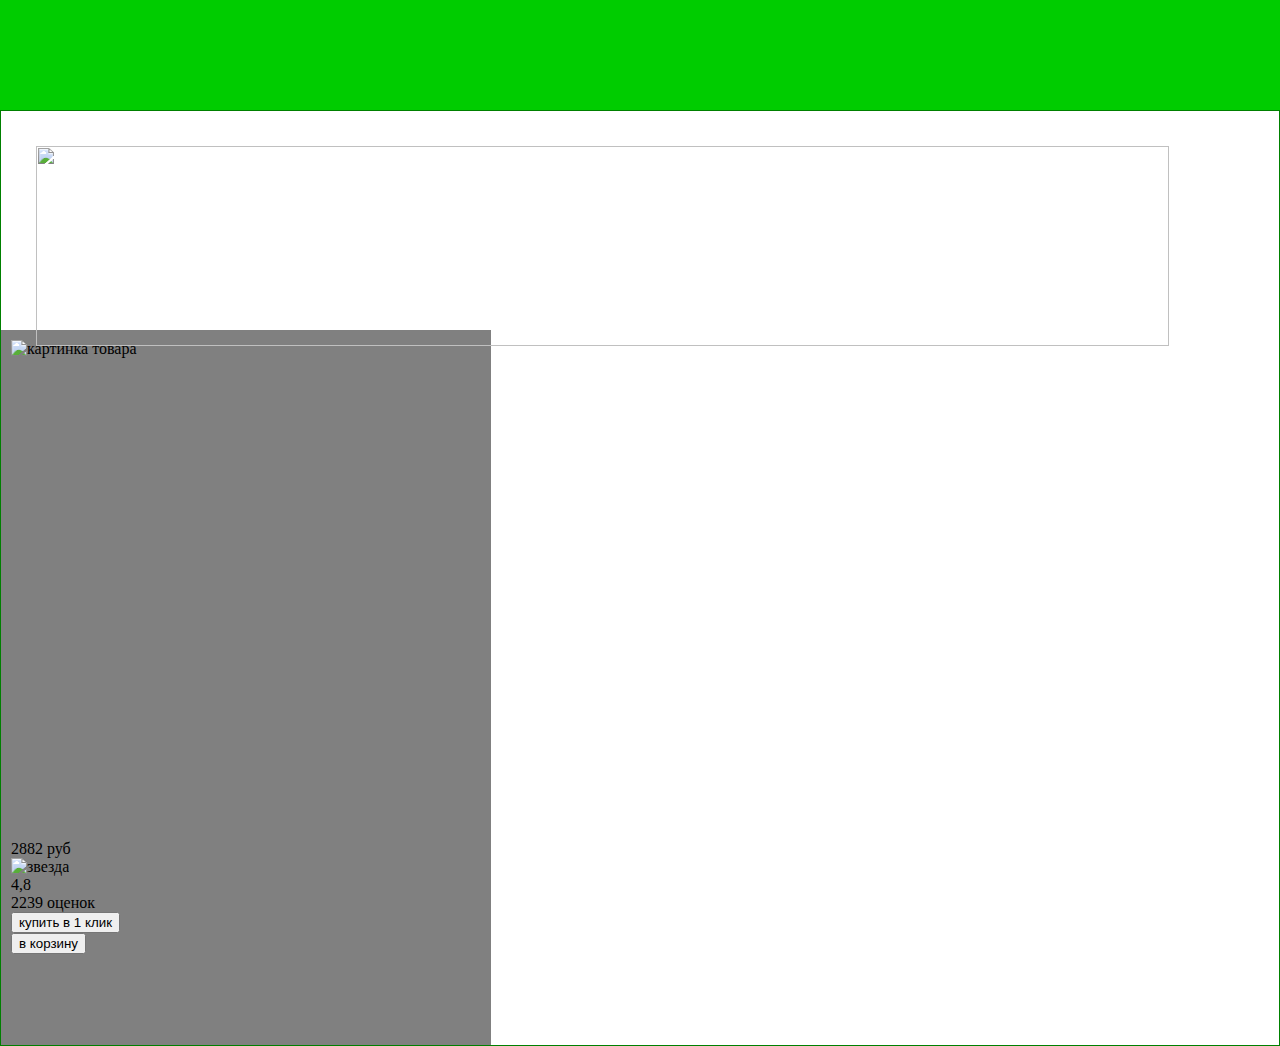
==== index.html @ 2ab3e71d "структура карточки" ====
<!DOCTYPE html>
<html lang="en">

<head>
    <meta charset="UTF-8">
    <meta name="viewport" content="width=device-width, initial-scale=1.0">
    <title>Document</title>
    <link rel="stylesheet" href="style.css">
</head>

<body>
    <header>
        <!--воссоздаст преподаватель-->
    </header>
    <main>
        <div class="big_banner">
            <img class="banner_img" src="img/banner_img.png" width="100%" height="200" alt="">
        </div>
        <div class="card">
            <ul>
                <li class="card_img"><img src="#" alt="картинка товара"></li>
                <li class="card_price"><p>2882 руб</p></li>
                <li class="card_rev"> 
                    <ul>
                        <li class="rev_img"><img src="#" alt="звезда"></li>
                            <li class="rev_score"><p>4,8</p></li>
                        <li class="rev_counter"><p>2239 оценок</p></li>
                    </ul>
                </li>
                <li class="card_descrption"></li>
                <li class="card_buttons">
                    <ul class="buttons">
                        <li class="buy_buttons"><button>купить в 1 клик</button></li>
                        <li class="cart_buttons"><button>в корзину</button></li>
                    </ul>
                </li>
            </ul>
        </div>
    </main>
</body>

</html>
---- style.css ----
:root {
    --main-color: #00CC00;
    --secondary-color: #FF7400;
    --accent-color: #CD0074;
}

* {
    margin: 0;
    padding: 50;
}

ul {
    list-style: none;
}

header {
    height: 110px;
    background-color: var(--main-color);
}

nav ul {
    display: flex;
    flex-direction: row;
}

li {
    width: 100%;
}

main {
    border: 1px solid green;
}

.banner_img {
    margin: 35px;
}

.big_banner {
    max-width: 1133px;
    height: 219px;
}

.card {
    padding: 10px;
    background-color: gray;
    width: 470px;
    height: 695px;
}

.card ul {
    padding: 0px;
}

.card_img {
    width: 470px;
    height: 500px;
}

.card_price {}

footer {
    border: 1px solid yellow;
}
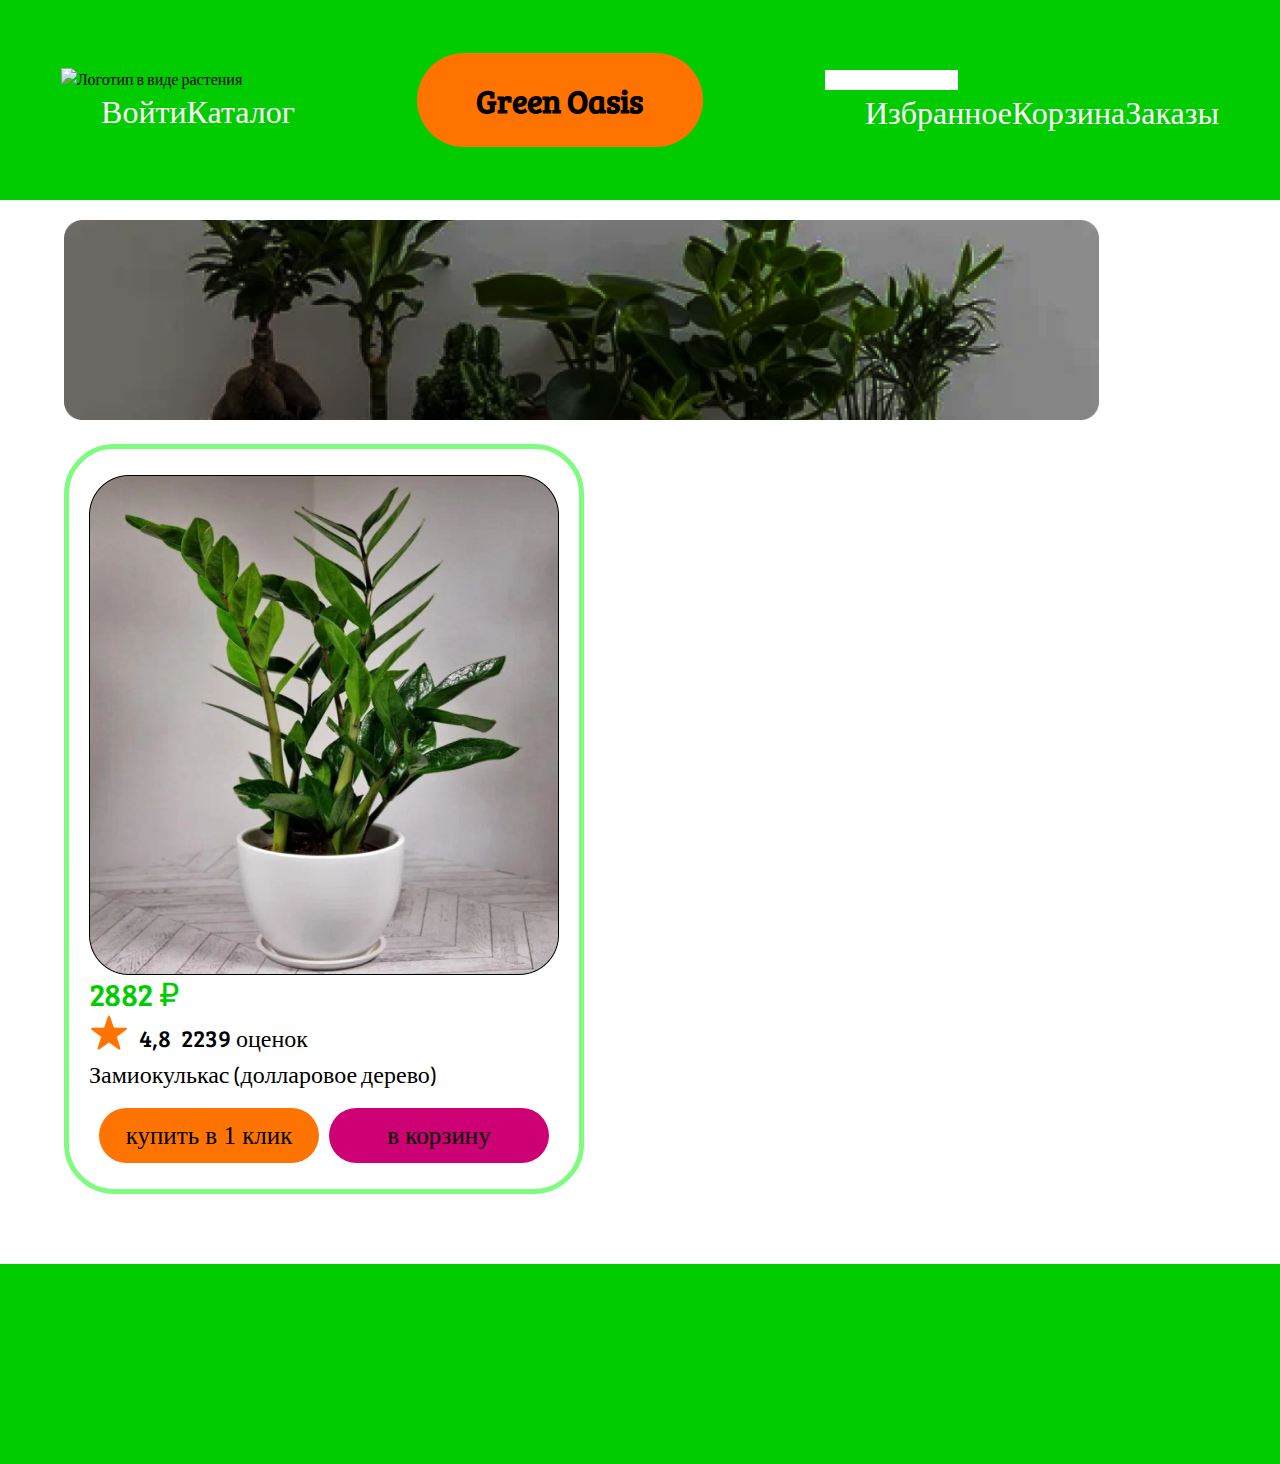
==== commit 20e7910f: "Merge pull request #1 from GoldikBlack/main" ====
--- a/index.html
+++ b/index.html
@@ -4,39 +4,62 @@
 <head>
     <meta charset="UTF-8">
     <meta name="viewport" content="width=device-width, initial-scale=1.0">
-    <title>Document</title>
+    <title>Green Oasis - ваш гид по растениям</title>
     <link rel="stylesheet" href="style.css">
+    <link rel="shortcut icon" href="img/favicon.ico" type="image/x-icon">
 </head>
-
 <body>
     <header>
-        <!--воссоздаст преподаватель-->
+        <div class="img_in_cat">
+            <img src="img/logo.svg" alt="Логотип в виде растения">
+            <ul class="menu">
+                <li><a href="#" class="Login">Войти</a></li>
+                <li><a href="#" class="Catalog">Каталог</a></li>
+            </ul>
+        </div>
+        <div class="logo">
+            <h1>Green Oasis</h1>
+        </div>
+        <div class="search_menu">
+            <input type="text" class="search_input">
+            <ul class="menu">
+                <li><a href="#" class="Favorite">Избранное</a></li>
+                <li><a href="#" class="Cart">Корзина</a></li>
+                <li><a href="#" class="List">Заказы</a></li>
+            </ul>
+        </div>
     </header>
     <main>
         <div class="big_banner">
-            <img class="banner_img" src="img/banner_img.png" width="100%" height="200" alt="">
+            <img class="banner_img" src="img/Background.png" height="200" alt="">
         </div>
-        <div class="card">
-            <ul>
-                <li class="card_img"><img src="#" alt="картинка товара"></li>
-                <li class="card_price"><p>2882 руб</p></li>
-                <li class="card_rev"> 
-                    <ul>
-                        <li class="rev_img"><img src="#" alt="звезда"></li>
+        <section class="cards_list">
+            <div class="card">
+                <ul>
+                    <li class="card_img"><img src="img/Rectangle 9.png" alt="картинка товара"></li>
+                    <li class="card_price"><p>2882 ₽</p></li>
+                    <li class="card_rev"> 
+                        <ul>
+                            <li class="rev_img"><img src="img/star.svg" alt="звезда"></li>
                             <li class="rev_score"><p>4,8</p></li>
-                        <li class="rev_counter"><p>2239 оценок</p></li>
-                    </ul>
-                </li>
-                <li class="card_descrption"></li>
-                <li class="card_buttons">
-                    <ul class="buttons">
-                        <li class="buy_buttons"><button>купить в 1 клик</button></li>
-                        <li class="cart_buttons"><button>в корзину</button></li>
-                    </ul>
-                </li>
-            </ul>
-        </div>
+                            <li class="rev_counter"><p>2239 оценок</p></li>
+                        </ul>
+                    </li>
+                    <li class="card_description"><p class="plant_name">Замиокулькас (долларовое дерево)</p></li>
+                    <li class="card_buttons">
+                        <ul class="buttons">
+                            <li class="orange"><button>купить в 1 клик</button></li>
+                            <li class="purple"><button>в корзину</button></li>
+                        </ul>
+                    </li>
+                </ul>
+            </div>
+        </section>
+        
     </main>
+    <footer>
+
+    </footer>
 </body>
 
 </html>--- a/style.css
+++ b/style.css
@@ -1,50 +1,103 @@
+@font-face {
+    font-family: 'Bree Serif';
+    src: url("fonts/BreeSerif-Regular.ttf");
+}
+
+@font-face {
+    font-family: 'Anek Bangla';
+    src: url("fonts/AnekBangla-VariableFont_wdth\,wght.ttf");
+}
+
 :root {
     --main-color: #00CC00;
     --secondary-color: #FF7400;
     --accent-color: #CD0074;
 }
 
+html,body {
+    height: 100%;
+}
+
 * {
+    font-family: 'Bree Serif', serif;
     margin: 0;
     padding: 50;
+    border: 0;
 }
 
-ul {
+a,ul {
+    text-decoration: none;
     list-style: none;
 }
 
+button {
+    background-color: transparent;
+}
+
 header {
-    height: 110px;
+    display: flex;
+    flex-direction: row;
+    justify-content: space-around;
+    align-items: center;
+    height: 200px;
     background-color: var(--main-color);
 }
 
-nav ul {
+header a {
+    font-weight: 400;
+    color: white;
+    font-size: 32px;
+    line-height: 43px;
+}
+
+ul.menu {
     display: flex;
     flex-direction: row;
 }
 
-li {
-    width: 100%;
+.logo {
+    display: flex;
+    justify-content: center;
+    align-items: center;
+    border-radius: 70px;
+    width: 286px;
+    height: 94px;
+    background-color: var(--secondary-color);
 }
 
+.logo h1 {
+    color: black;
+}
+
+
 main {
-    border: 1px solid green;
+    width: 90%;
+    padding: 20px;
+    margin: 0 auto;
+}
+
+.big_banner {
+    display: block;
+    margin: 0 auto 20px auto;
 }
 
 .banner_img {
-    margin: 35px;
+
 }
 
-.big_banner {
-    max-width: 1133px;
-    height: 219px;
+.cards_list {
+    padding-bottom: 20px;
 }
 
 .card {
-    padding: 10px;
-    background-color: gray;
+    display: flex;
+    flex-direction: column;
+    justify-content: space-evenly;
+    padding: 20px;
     width: 470px;
-    height: 695px;
+    height: 700px;
+    border-radius: 50px;
+    border: 5px solid rgba(0, 250, 0, 0.5);
 }
 
 .card ul {
@@ -56,8 +109,74 @@
     height: 500px;
 }
 
-.card_price {}
+.card_price {
+    font-family: 'Inter', serif;
+    font-size: 32px;
+    font-weight: 400;
+    line-height: 38.73px;
+    text-align: left;    
+    color: var(--main-color);
+}
+
+.card_rev ul{
+    display: flex;
+    flex-direction: row;
+    justify-content: left;
+    align-items: flex-end;
+    font-weight: normal;
+    font-size: 24px;
+    line-height: 30px;
+}
+
+.card_rev li {
+    padding-right: 10px;
+}
+
+.rev_img {
+    width: 40px;
+    height: 40px;
+}
+
+.plant_name {
+    font-family: 'Anek Bangla',serif;
+    font-weight: 400;
+    font-size: 24px;
+    line-height: 45px;
+    padding-bottom: 10px;
+}
+
+.card_buttons .buttons {
+    display: flex;
+    flex-direction: row;
+    justify-content: space-evenly;
+}
+
+.card_buttons li {
+    border-radius: 30px;
+}
+
+.card_buttons button {
+    width: 220px;
+    height: 55px;
+    font-family: 'Inter';
+    font-size: 25px;
+    font-weight: 400;
+    line-height: 36px;
+    text-align: center;
+    
+    
+}
+
+.orange {
+    background-color: var(--secondary-color);
+}
+
+.purple {
+    background-color: var(--accent-color);
+}
 
 footer {
-    border: 1px solid yellow;
+    margin-top: 30px;
+    height: 200px;
+    background-color: var(--main-color);
 }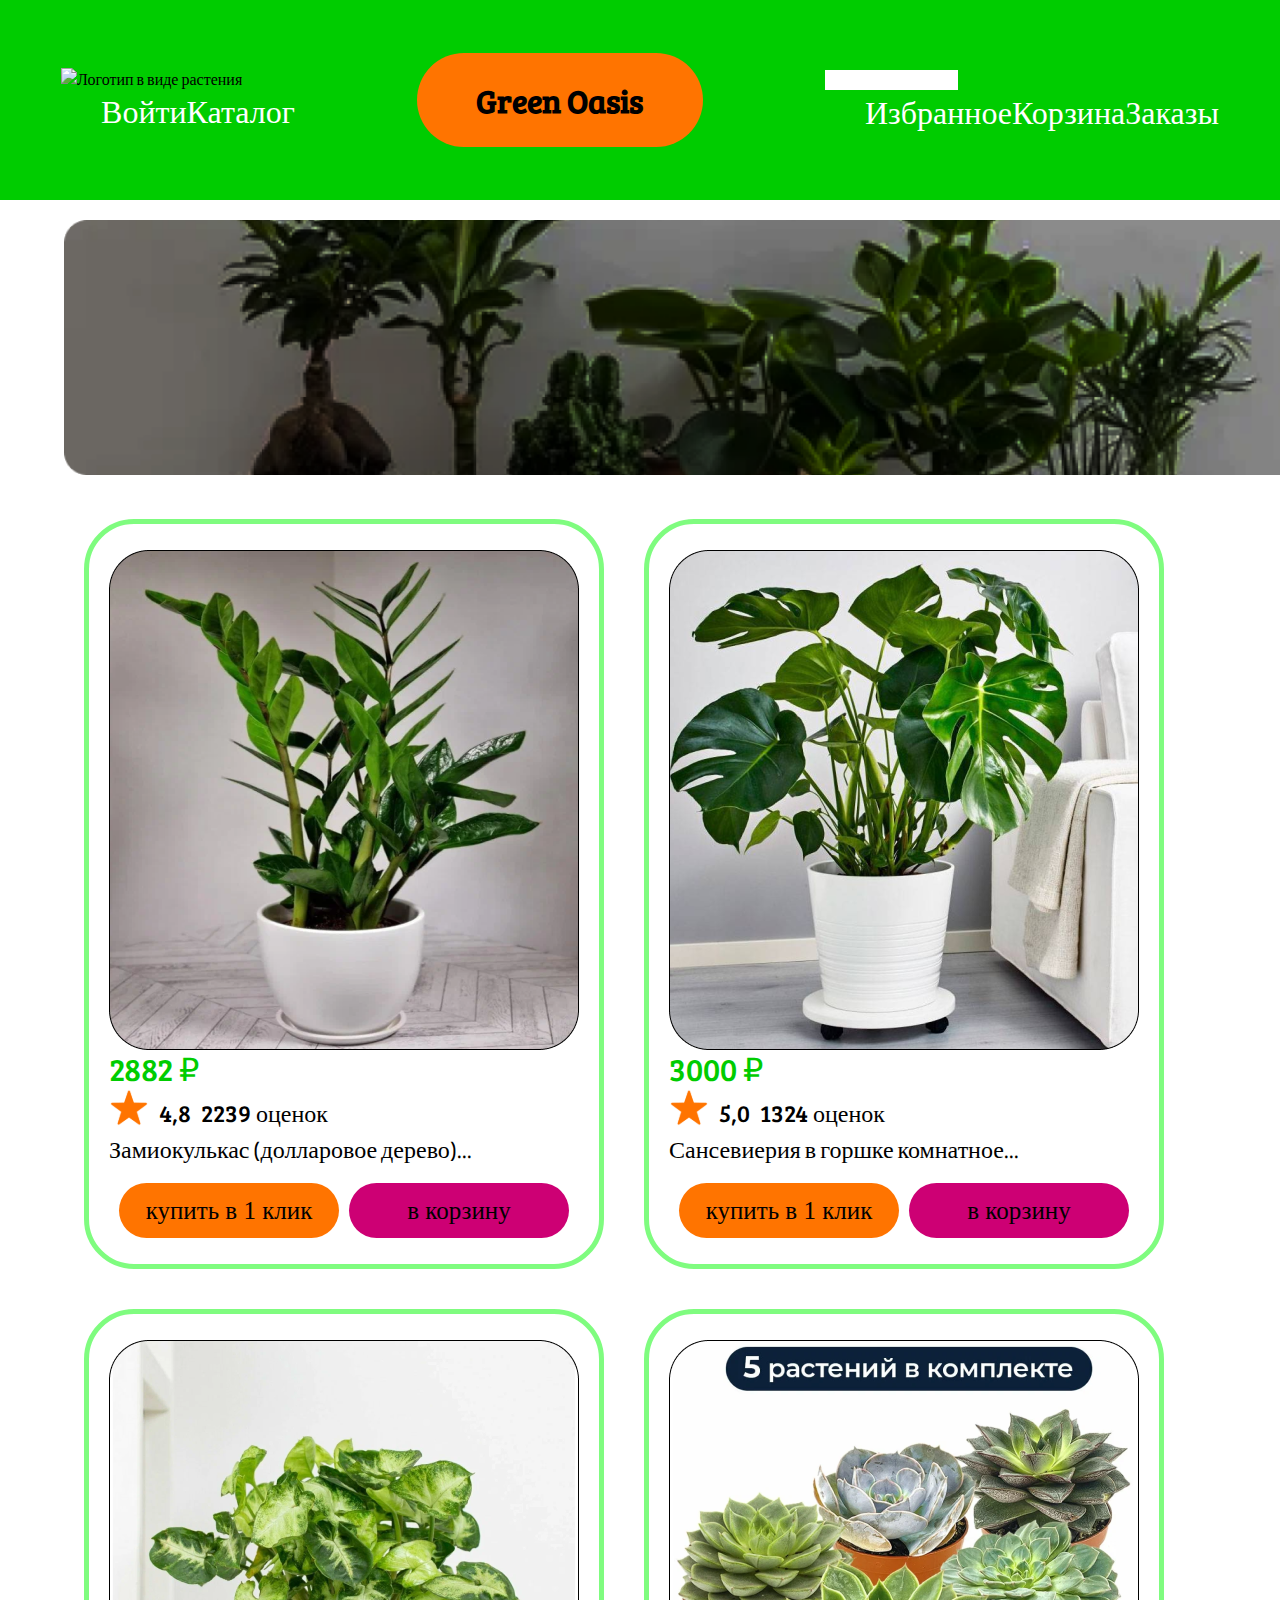
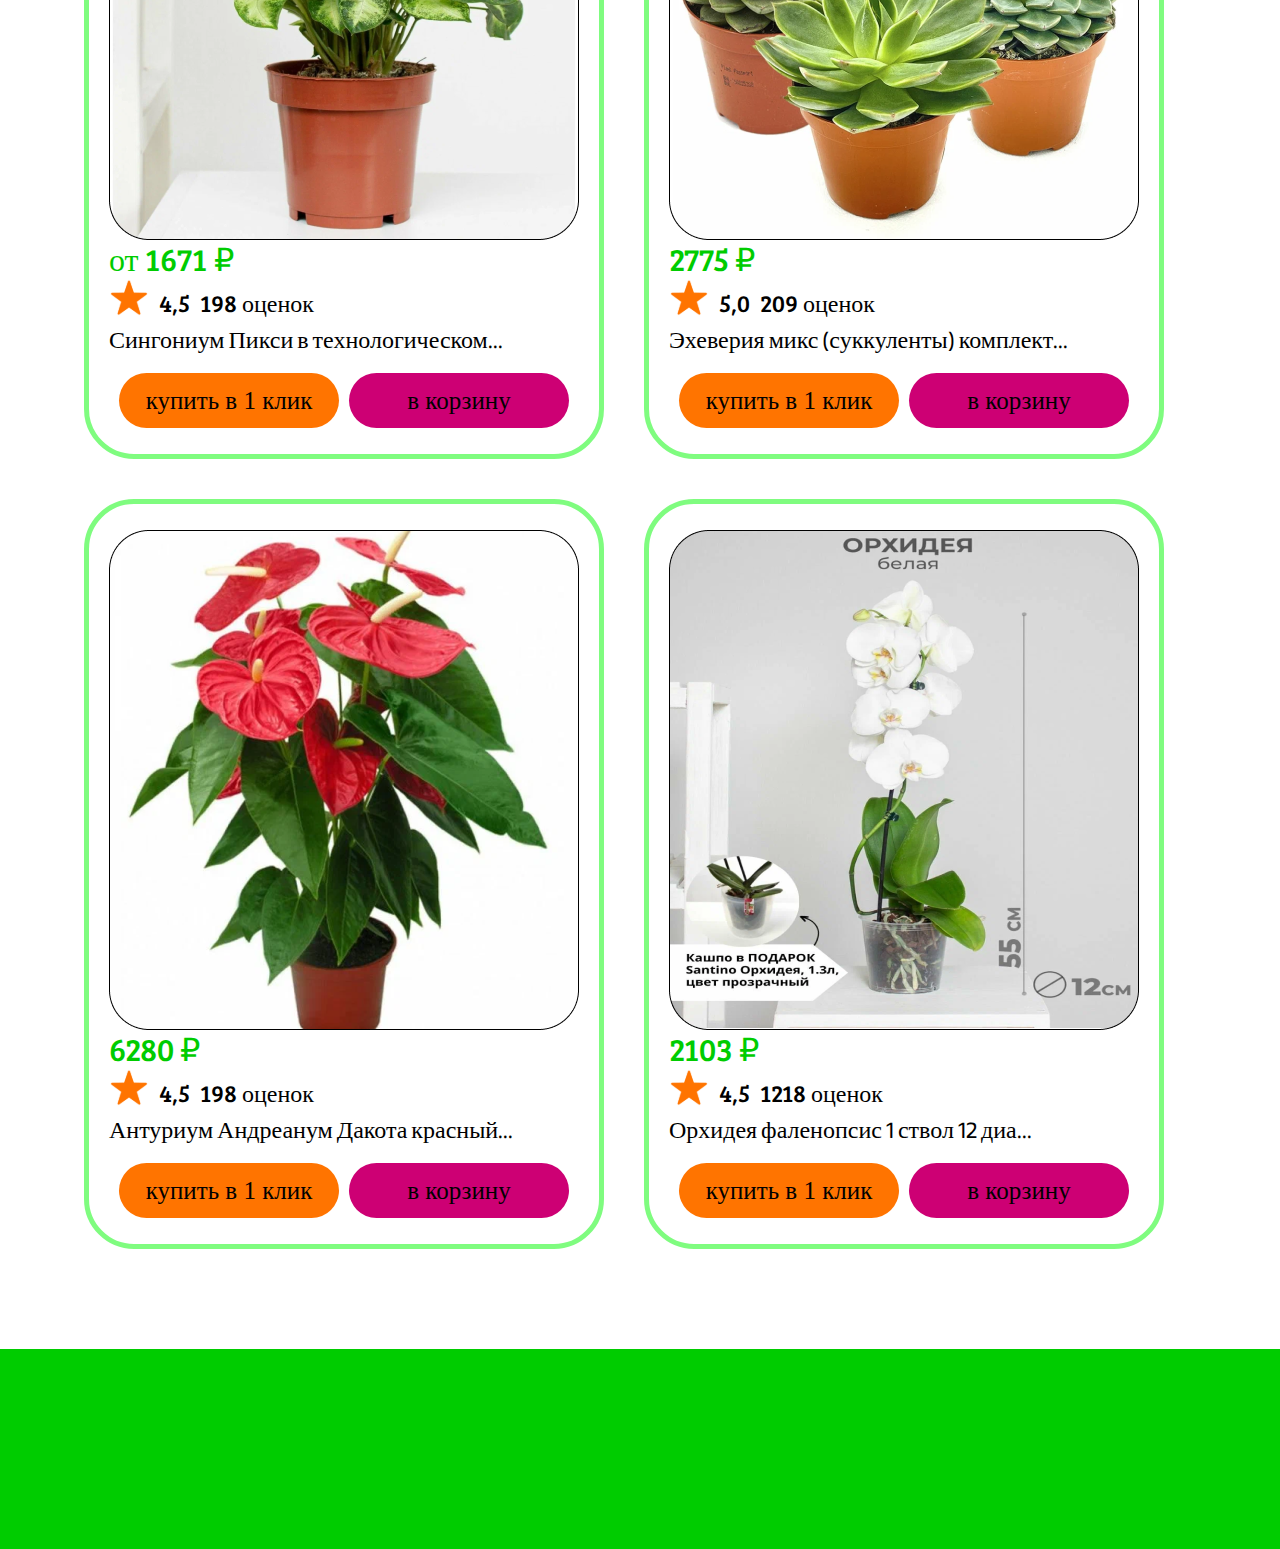
==== commit e430e26c: "создала карточки товаров" ====
--- a/index.html
+++ b/index.html
@@ -31,7 +31,7 @@
     </header>
     <main>
         <div class="big_banner">
-            <img class="banner_img" src="img/Background.png" height="200" alt="">
+            <img class="banner_img" src="img/Background.png" height="255" alt="">
         </div>
         <section class="cards_list">
             <div class="card">
@@ -45,7 +45,112 @@
                             <li class="rev_counter"><p>2239 оценок</p></li>
                         </ul>
                     </li>
-                    <li class="card_description"><p class="plant_name">Замиокулькас (долларовое дерево)</p></li>
+                    <li class="card_description"><p class="plant_name">Замиокулькас (долларовое дерево)...</p></li>
+                    <li class="card_buttons">
+                        <ul class="buttons">
+                            <li class="orange"><button>купить в 1 клик</button></li>
+                            <li class="purple"><button>в корзину</button></li>
+                        </ul>
+                    </li>
+                </ul>
+            </div>
+
+            <div class="card">
+                <ul>
+                    <li class="card_img"><img src="img/Rectangle 10.png" alt="картинка товара"></li>
+                    <li class="card_price"><p>3000 ₽</p></li>
+                    <li class="card_rev"> 
+                        <ul>
+                            <li class="rev_img"><img src="img/star.svg" alt="звезда"></li>
+                            <li class="rev_score"><p>5,0</p></li>
+                            <li class="rev_counter"><p>1324 оценок</p></li>
+                        </ul>
+                    </li>
+                    <li class="card_description"><p class="plant_name">Сансевиерия в горшке комнатное...</p></li>
+                    <li class="card_buttons">
+                        <ul class="buttons">
+                            <li class="orange"><button>купить в 1 клик</button></li>
+                            <li class="purple"><button>в корзину</button></li>
+                        </ul>
+                    </li>
+                </ul>
+            </div>
+
+            <div class="card">
+                <ul>
+                    <li class="card_img"><img src="img/Rectangle 11.png" alt="картинка товара"></li>
+                    <li class="card_price"><p>от 1671 ₽</p></li>
+                    <li class="card_rev"> 
+                        <ul>
+                            <li class="rev_img"><img src="img/star.svg" alt="звезда"></li>
+                            <li class="rev_score"><p>4,5</p></li>
+                            <li class="rev_counter"><p>198 оценок</p></li>
+                        </ul>
+                    </li>
+                    <li class="card_description"><p class="plant_name">Сингониум Пикси в технологическом...</p></li>
+                    <li class="card_buttons">
+                        <ul class="buttons">
+                            <li class="orange"><button>купить в 1 клик</button></li>
+                            <li class="purple"><button>в корзину</button></li>
+                        </ul>
+                    </li>
+                </ul>
+            </div>
+
+            <div class="card">
+                <ul>
+                    <li class="card_img"><img src="img/Rectangle 12.png" alt="картинка товара"></li>
+                    <li class="card_price"><p>2775 ₽</p></li>
+                    <li class="card_rev"> 
+                        <ul>
+                            <li class="rev_img"><img src="img/star.svg" alt="звезда"></li>
+                            <li class="rev_score"><p>5,0</p></li>
+                            <li class="rev_counter"><p>209 оценок</p></li>
+                        </ul>
+                    </li>
+                    <li class="card_description"><p class="plant_name">Эхеверия микс (суккуленты) комплект...</p></li>
+                    <li class="card_buttons">
+                        <ul class="buttons">
+                            <li class="orange"><button>купить в 1 клик</button></li>
+                            <li class="purple"><button>в корзину</button></li>
+                        </ul>
+                    </li>
+                </ul>
+            </div>
+
+            <div class="card">
+                <ul>
+                    <li class="card_img"><img src="img/Rectangle 13.png" alt="картинка товара"></li>
+                    <li class="card_price"><p>6280 ₽</p></li>
+                    <li class="card_rev"> 
+                        <ul>
+                            <li class="rev_img"><img src="img/star.svg" alt="звезда"></li>
+                            <li class="rev_score"><p>4,5</p></li>
+                            <li class="rev_counter"><p>198 оценок</p></li>
+                        </ul>
+                    </li>
+                    <li class="card_description"><p class="plant_name">Антуриум Андреанум Дакота красный...</p></li>
+                    <li class="card_buttons">
+                        <ul class="buttons">
+                            <li class="orange"><button>купить в 1 клик</button></li>
+                            <li class="purple"><button>в корзину</button></li>
+                        </ul>
+                    </li>
+                </ul>
+            </div>
+
+            <div class="card">
+                <ul>
+                    <li class="card_img"><img src="img/Rectangle 14.png" alt="картинка товара"></li>
+                    <li class="card_price"><p>2103 ₽</p></li>
+                    <li class="card_rev"> 
+                        <ul>
+                            <li class="rev_img"><img src="img/star.svg" alt="звезда"></li>
+                            <li class="rev_score"><p>4,5</p></li>
+                            <li class="rev_counter"><p>1218 оценок</p></li>
+                        </ul>
+                    </li>
+                    <li class="card_description"><p class="plant_name">Орхидея фаленопсис 1 ствол 12 диа...</p></li>
                     <li class="card_buttons">
                         <ul class="buttons">
                             <li class="orange"><button>купить в 1 клик</button></li>
--- a/style.css
+++ b/style.css
@@ -81,12 +81,14 @@
     margin: 0 auto 20px auto;
 }
 
-.banner_img {
-
-}
+.banner_img {}
 
 .cards_list {
     padding-bottom: 20px;
+    display: flex;
+    margin-bottom: 10px;
+    flex-direction: row;
+    flex-wrap: wrap;
 }
 
 .card {
@@ -98,6 +100,7 @@
     height: 700px;
     border-radius: 50px;
     border: 5px solid rgba(0, 250, 0, 0.5);
+    margin: 20px;
 }
 
 .card ul {
@@ -162,9 +165,7 @@
     font-size: 25px;
     font-weight: 400;
     line-height: 36px;
-    text-align: center;
-    
-    
+    text-align: center;   
 }
 
 .orange {
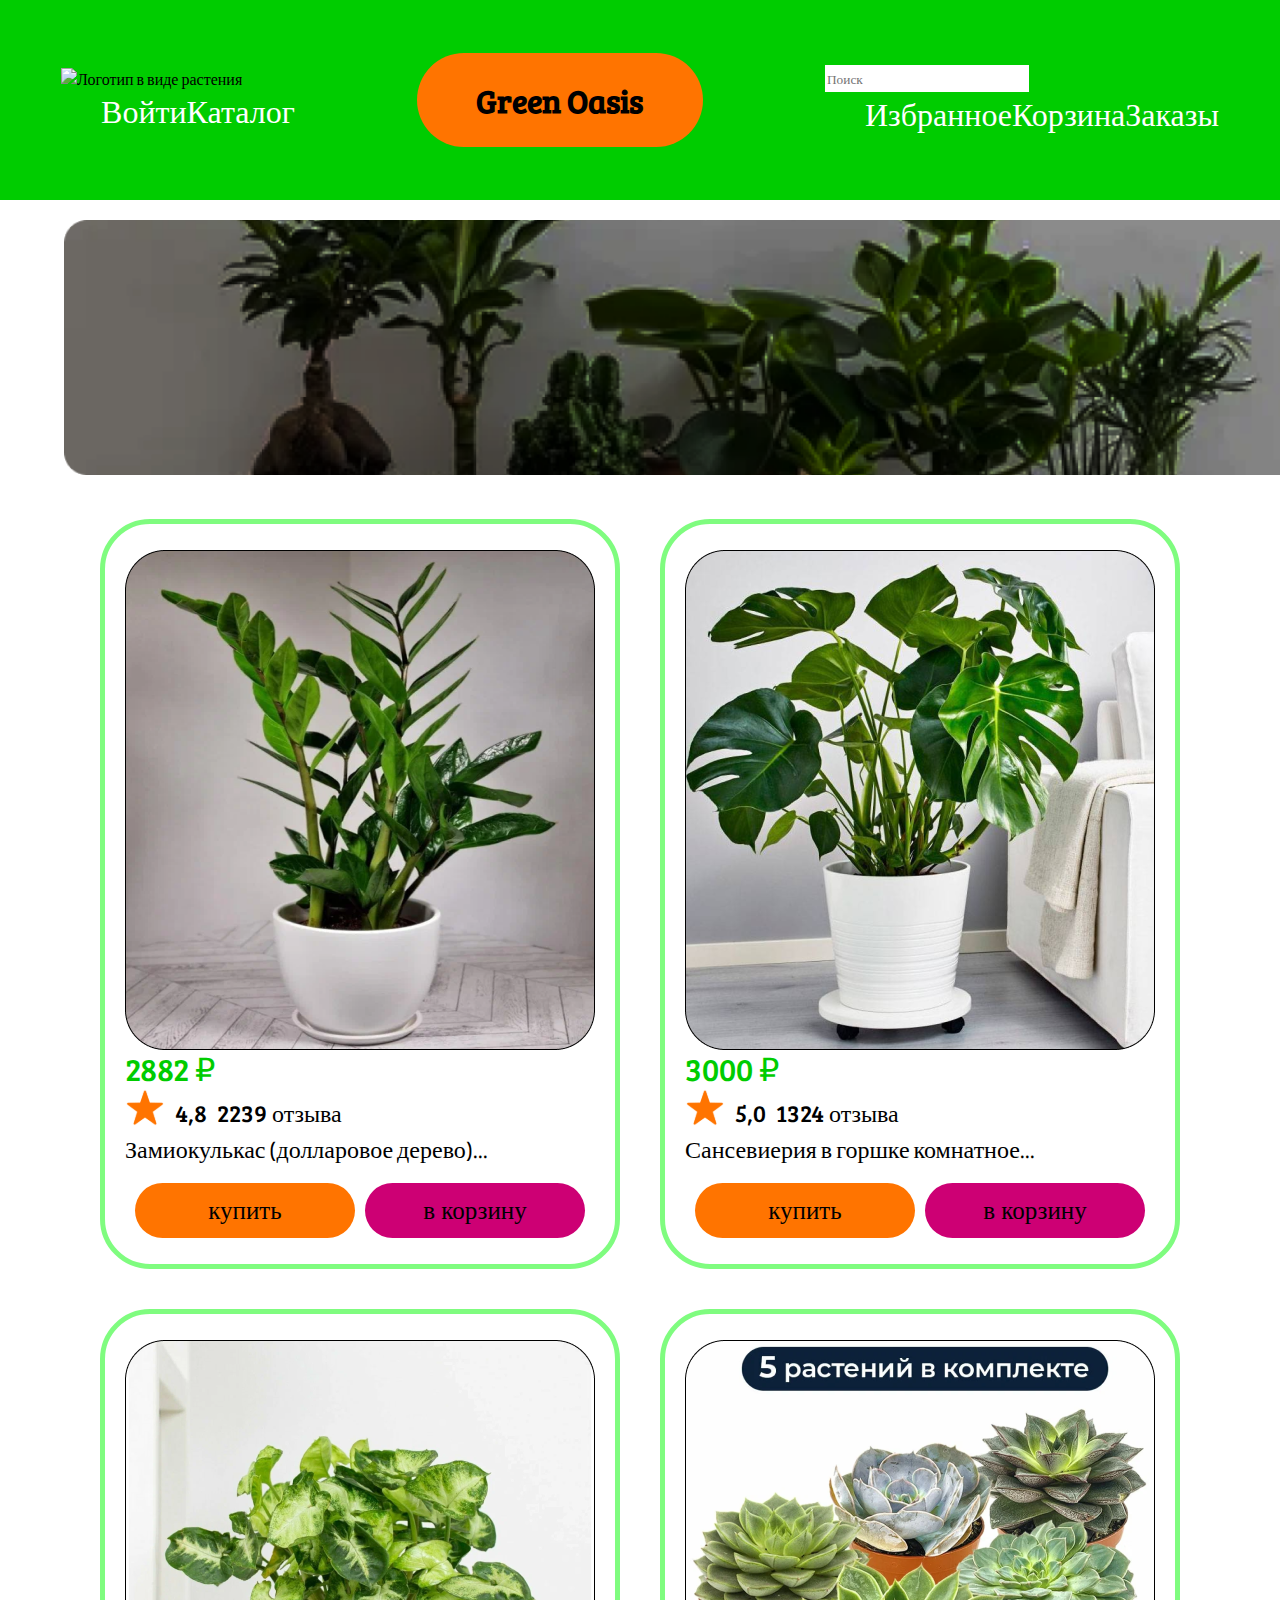
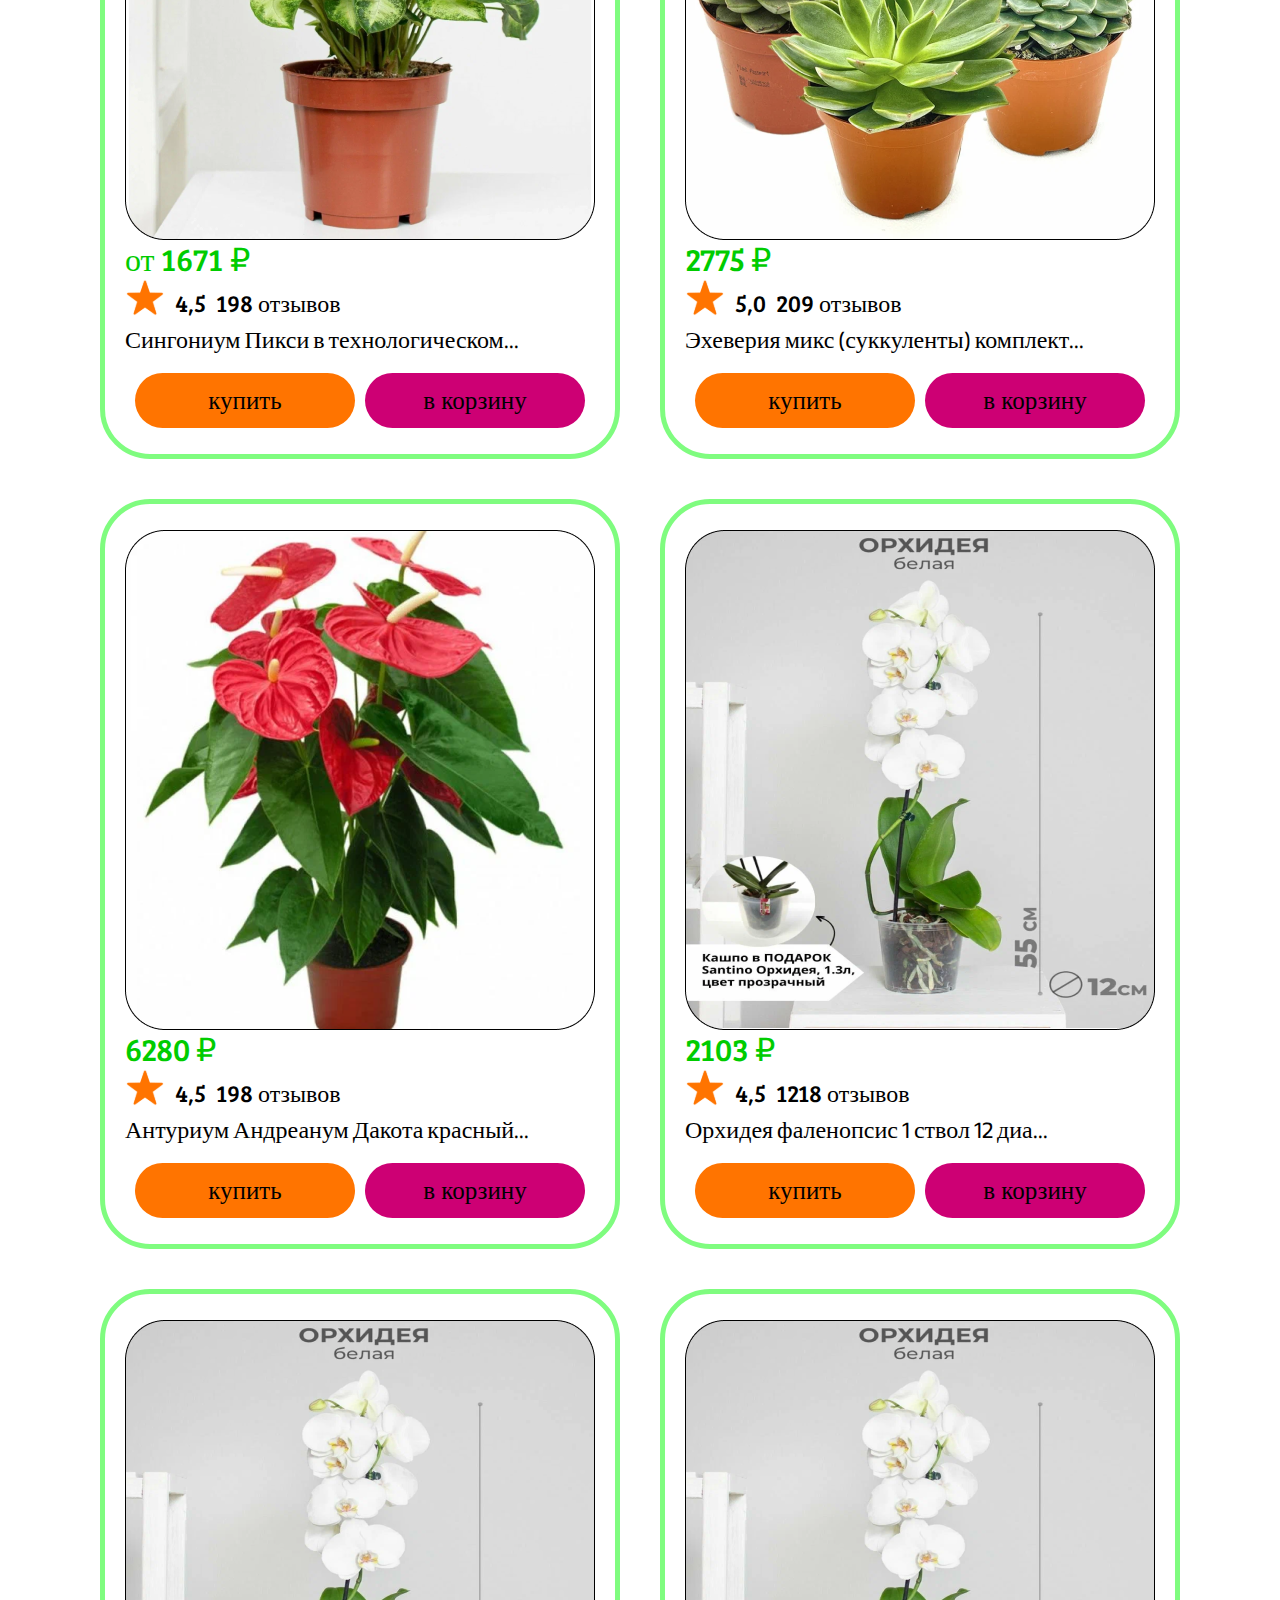
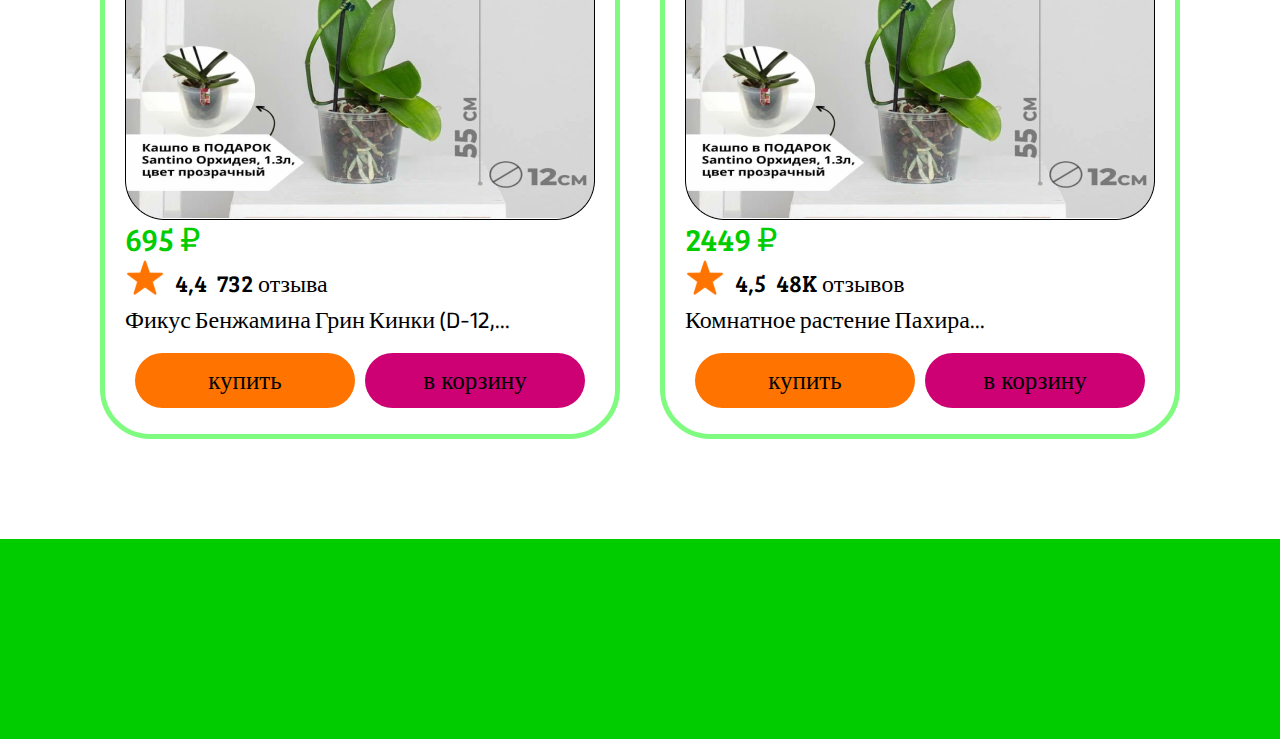
==== commit 3f9fddfe: "карточки товаров, поиск" ====
--- a/index.html
+++ b/index.html
@@ -21,7 +21,7 @@
             <h1>Green Oasis</h1>
         </div>
         <div class="search_menu">
-            <input type="text" class="search_input">
+            <input type="text" class="search_input" placeholder="Поиск">
             <ul class="menu">
                 <li><a href="#" class="Favorite">Избранное</a></li>
                 <li><a href="#" class="Cart">Корзина</a></li>
@@ -42,13 +42,13 @@
                         <ul>
                             <li class="rev_img"><img src="img/star.svg" alt="звезда"></li>
                             <li class="rev_score"><p>4,8</p></li>
-                            <li class="rev_counter"><p>2239 оценок</p></li>
+                            <li class="rev_counter"><p>2239 отзыва</p></li>
                         </ul>
                     </li>
                     <li class="card_description"><p class="plant_name">Замиокулькас (долларовое дерево)...</p></li>
                     <li class="card_buttons">
                         <ul class="buttons">
-                            <li class="orange"><button>купить в 1 клик</button></li>
+                            <li class="orange"><button>купить</button></li>
                             <li class="purple"><button>в корзину</button></li>
                         </ul>
                     </li>
@@ -63,13 +63,13 @@
                         <ul>
                             <li class="rev_img"><img src="img/star.svg" alt="звезда"></li>
                             <li class="rev_score"><p>5,0</p></li>
-                            <li class="rev_counter"><p>1324 оценок</p></li>
+                            <li class="rev_counter"><p>1324 отзыва</p></li>
                         </ul>
                     </li>
                     <li class="card_description"><p class="plant_name">Сансевиерия в горшке комнатное...</p></li>
                     <li class="card_buttons">
                         <ul class="buttons">
-                            <li class="orange"><button>купить в 1 клик</button></li>
+                            <li class="orange"><button>купить</button></li>
                             <li class="purple"><button>в корзину</button></li>
                         </ul>
                     </li>
@@ -84,13 +84,13 @@
                         <ul>
                             <li class="rev_img"><img src="img/star.svg" alt="звезда"></li>
                             <li class="rev_score"><p>4,5</p></li>
-                            <li class="rev_counter"><p>198 оценок</p></li>
+                            <li class="rev_counter"><p>198 отзывов</p></li>
                         </ul>
                     </li>
                     <li class="card_description"><p class="plant_name">Сингониум Пикси в технологическом...</p></li>
                     <li class="card_buttons">
                         <ul class="buttons">
-                            <li class="orange"><button>купить в 1 клик</button></li>
+                            <li class="orange"><button>купить</button></li>
                             <li class="purple"><button>в корзину</button></li>
                         </ul>
                     </li>
@@ -105,13 +105,13 @@
                         <ul>
                             <li class="rev_img"><img src="img/star.svg" alt="звезда"></li>
                             <li class="rev_score"><p>5,0</p></li>
-                            <li class="rev_counter"><p>209 оценок</p></li>
+                            <li class="rev_counter"><p>209 отзывов</p></li>
                         </ul>
                     </li>
                     <li class="card_description"><p class="plant_name">Эхеверия микс (суккуленты) комплект...</p></li>
                     <li class="card_buttons">
                         <ul class="buttons">
-                            <li class="orange"><button>купить в 1 клик</button></li>
+                            <li class="orange"><button>купить</button></li>
                             <li class="purple"><button>в корзину</button></li>
                         </ul>
                     </li>
@@ -126,13 +126,13 @@
                         <ul>
                             <li class="rev_img"><img src="img/star.svg" alt="звезда"></li>
                             <li class="rev_score"><p>4,5</p></li>
-                            <li class="rev_counter"><p>198 оценок</p></li>
+                            <li class="rev_counter"><p>198 отзывов</p></li>
                         </ul>
                     </li>
                     <li class="card_description"><p class="plant_name">Антуриум Андреанум Дакота красный...</p></li>
                     <li class="card_buttons">
                         <ul class="buttons">
-                            <li class="orange"><button>купить в 1 клик</button></li>
+                            <li class="orange"><button>купить</button></li>
                             <li class="purple"><button>в корзину</button></li>
                         </ul>
                     </li>
@@ -147,13 +147,55 @@
                         <ul>
                             <li class="rev_img"><img src="img/star.svg" alt="звезда"></li>
                             <li class="rev_score"><p>4,5</p></li>
-                            <li class="rev_counter"><p>1218 оценок</p></li>
+                            <li class="rev_counter"><p>1218 отзывов</p></li>
                         </ul>
                     </li>
                     <li class="card_description"><p class="plant_name">Орхидея фаленопсис 1 ствол 12 диа...</p></li>
                     <li class="card_buttons">
                         <ul class="buttons">
-                            <li class="orange"><button>купить в 1 клик</button></li>
+                            <li class="orange"><button>купить</button></li>
+                            <li class="purple"><button>в корзину</button></li>
+                        </ul>
+                    </li>
+                </ul>
+            </div>
+
+            <div class="card">
+                <ul>
+                    <li class="card_img"><img src="img/Rectangle 14.png" alt="картинка товара"></li>
+                    <li class="card_price"><p>695 ₽</p></li>
+                    <li class="card_rev"> 
+                        <ul>
+                            <li class="rev_img"><img src="img/star.svg" alt="звезда"></li>
+                            <li class="rev_score"><p>4,4</p></li>
+                            <li class="rev_counter"><p>732 отзыва</p></li>
+                        </ul>
+                    </li>
+                    <li class="card_description"><p class="plant_name">Фикус Бенжамина Грин Кинки (D-12,...</p></li>
+                    <li class="card_buttons">
+                        <ul class="buttons">
+                            <li class="orange"><button>купить</button></li>
+                            <li class="purple"><button>в корзину</button></li>
+                        </ul>
+                    </li>
+                </ul>
+            </div>
+
+            <div class="card">
+                <ul>
+                    <li class="card_img"><img src="img/Rectangle 14.png" alt="картинка товара"></li>
+                    <li class="card_price"><p>2449 ₽</p></li>
+                    <li class="card_rev"> 
+                        <ul>
+                            <li class="rev_img"><img src="img/star.svg" alt="звезда"></li>
+                            <li class="rev_score"><p>4,5</p></li>
+                            <li class="rev_counter"><p>48K отзывов</p></li>
+                        </ul>
+                    </li>
+                    <li class="card_description"><p class="plant_name">Комнатное растение Пахира...</p></li>
+                    <li class="card_buttons">
+                        <ul class="buttons">
+                            <li class="orange"><button>купить</button></li>
                             <li class="purple"><button>в корзину</button></li>
                         </ul>
                     </li>
--- a/style.css
+++ b/style.css
@@ -69,6 +69,10 @@
     color: black;
 }
 
+.search_input {
+    width: 200px;
+    height: 25px;
+}
 
 main {
     width: 90%;
@@ -81,11 +85,10 @@
     margin: 0 auto 20px auto;
 }
 
-.banner_img {}
-
 .cards_list {
     padding-bottom: 20px;
     display: flex;
+    justify-content: center;
     margin-bottom: 10px;
     flex-direction: row;
     flex-wrap: wrap;
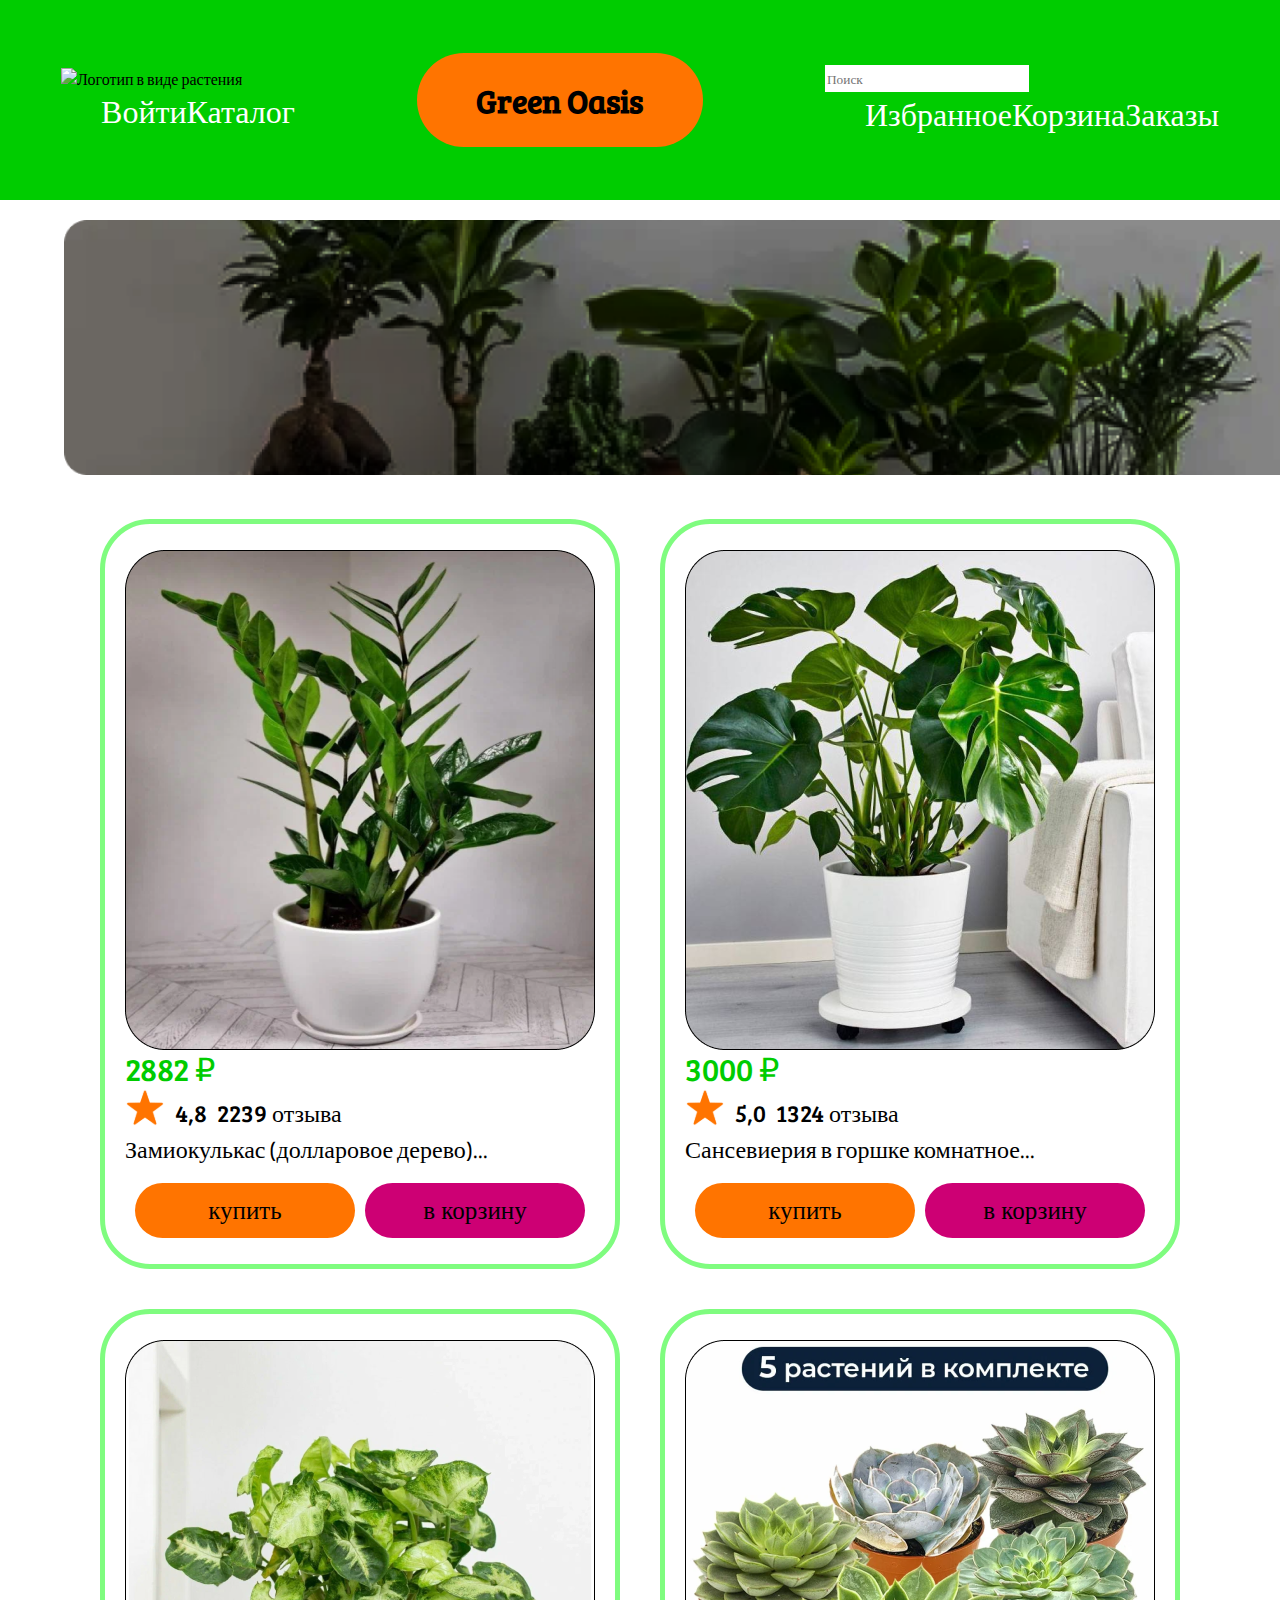
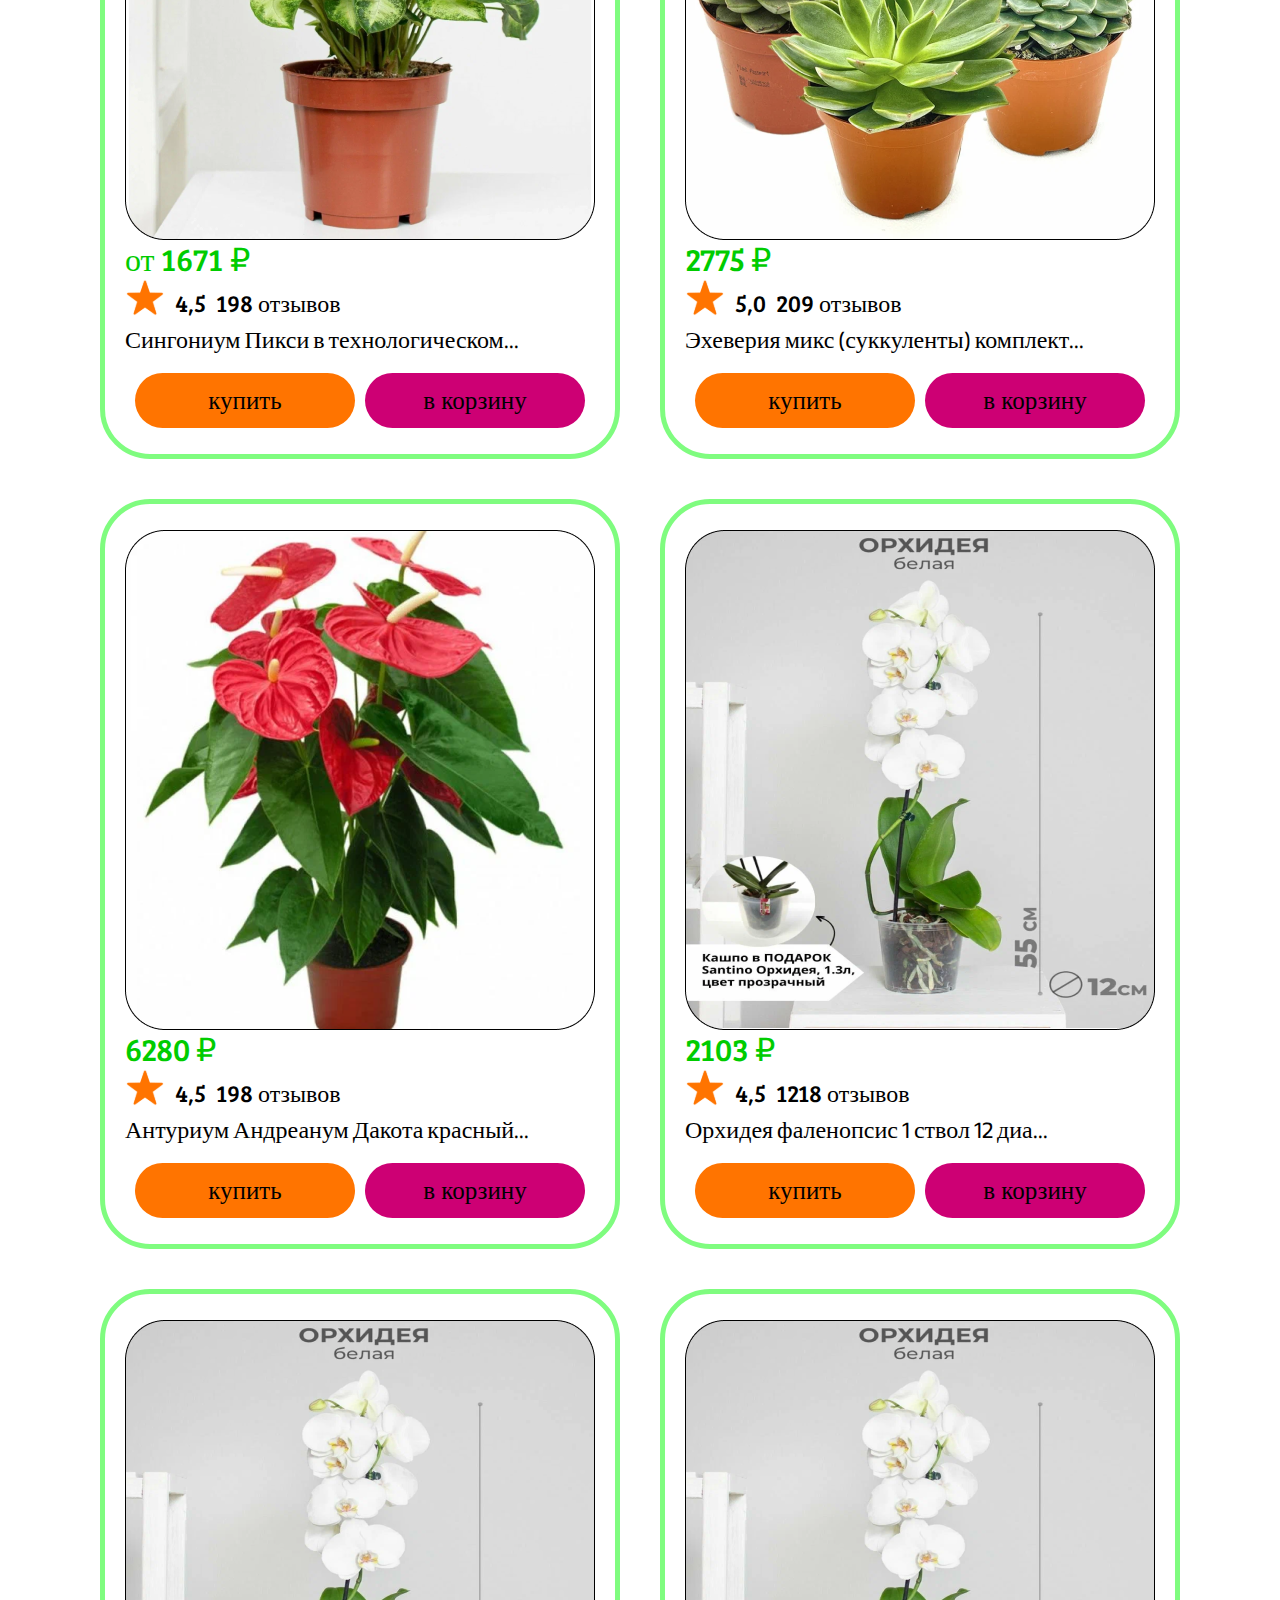
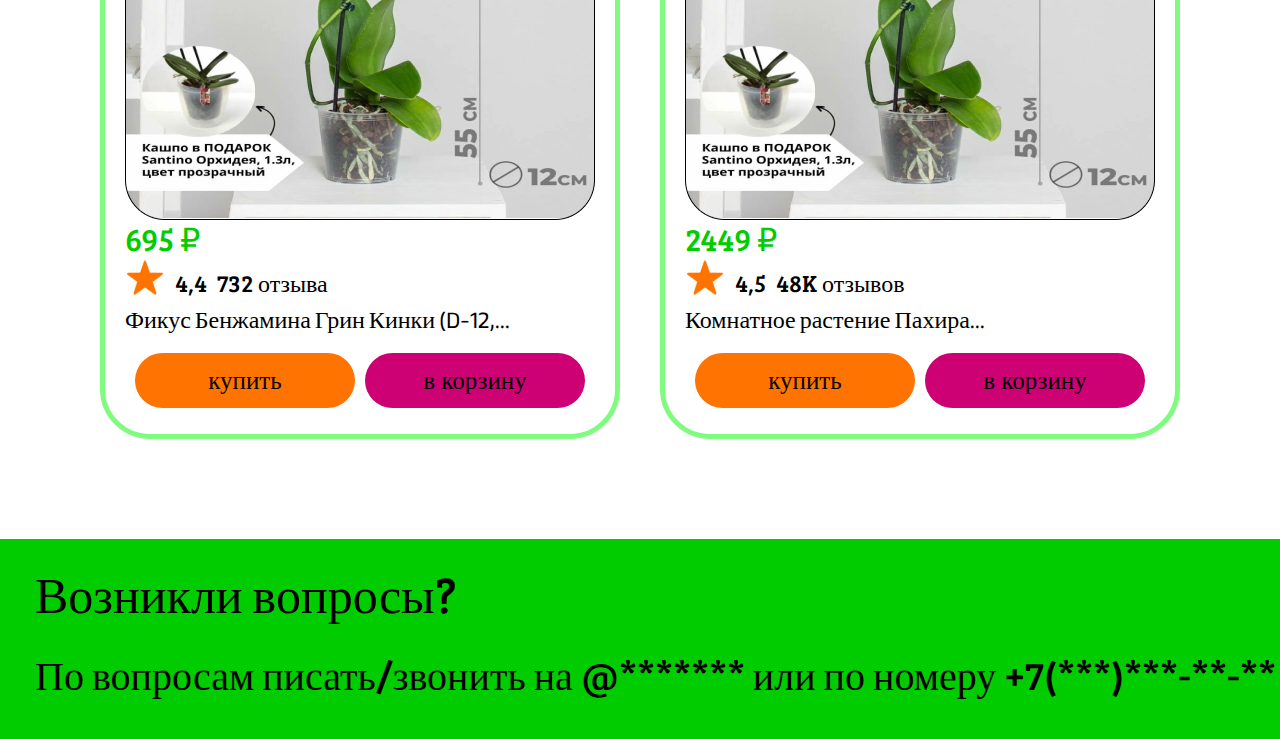
==== commit 335f0f1a: "инфо каточка товара, footer" ====
--- a/index.html
+++ b/index.html
@@ -4,7 +4,7 @@
 <head>
     <meta charset="UTF-8">
     <meta name="viewport" content="width=device-width, initial-scale=1.0">
-    <title>Green Oasis - ваш гид по растениям</title>
+    <title>Green Oasis - интернет-магазин растений</title>
     <link rel="stylesheet" href="style.css">
     <link rel="shortcut icon" href="img/favicon.ico" type="image/x-icon">
 </head>
@@ -205,8 +205,16 @@
         
     </main>
     <footer>
-
+        <section class="end">
+            <div class="question">
+                <p>Возникли вопросы?</p>
+            </div>
+
+            <div class="one">
+                <p>По вопросам писать/звонить на @******* или по номеру +7(***)***-**-**</p>
+            </div>
+        </section>
     </footer>
+
 </body>
-
 </html>--- a/style.css
+++ b/style.css
@@ -183,4 +183,18 @@
     margin-top: 30px;
     height: 200px;
     background-color: var(--main-color);
-}+}
+
+.question {
+    padding-left: 35px;
+    padding-top: 20px;
+    font-size: 50px;
+}
+
+.one {
+    padding-left: 35px;
+    padding-top: 20px;
+    font-size: 40px;
+}
+
+.info_img {}